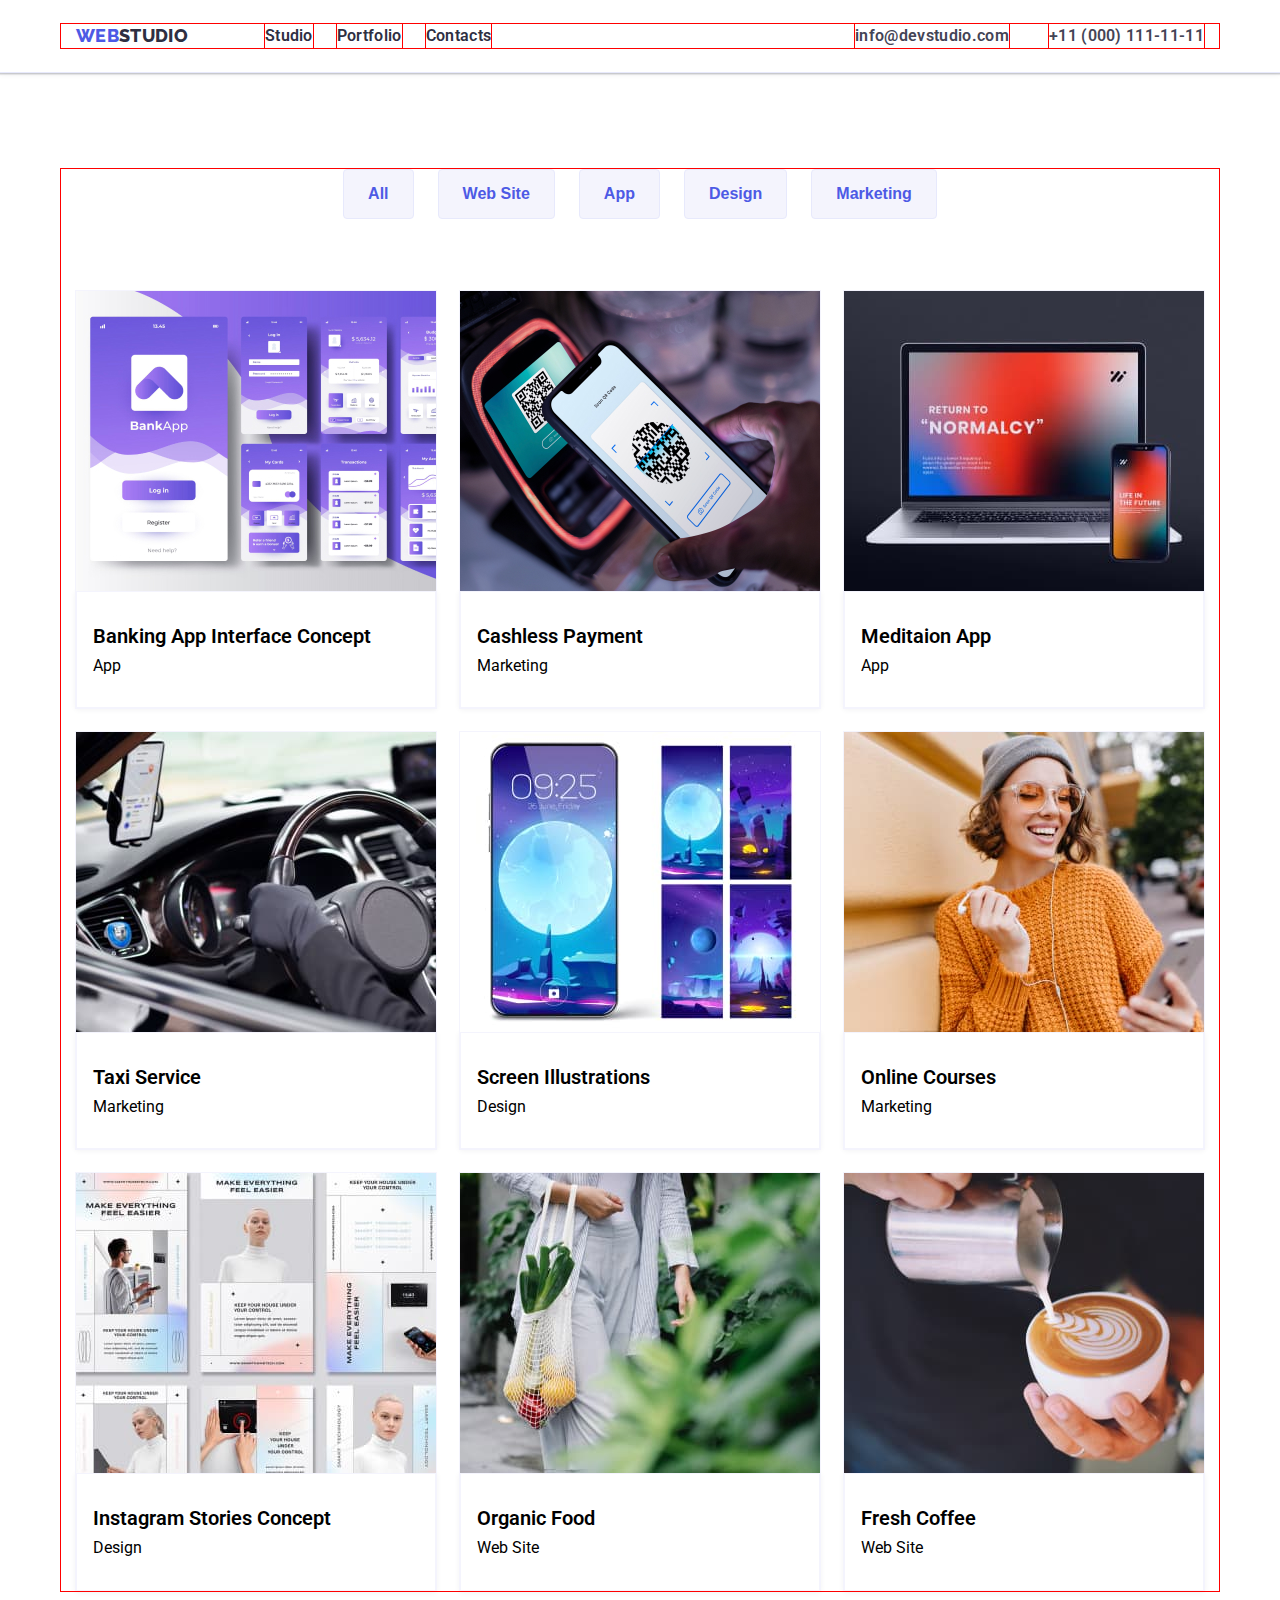
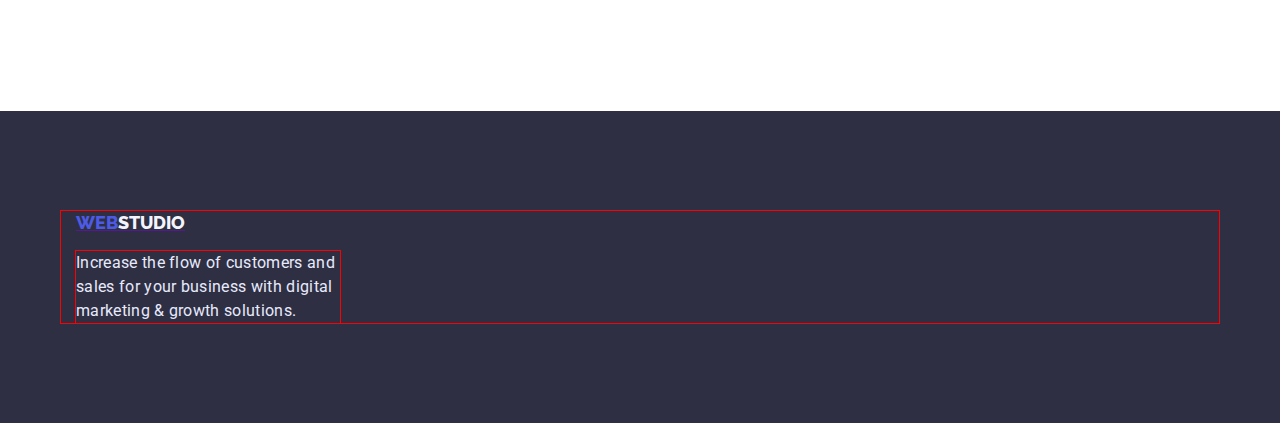
==== portfolio.html @ c6e6eb2b "изучаю ГИТ" ====
<!DOCTYPE html>
<html lang="en">
  <head>
    <meta charset="UTF-8" />
    <meta http-equiv="X-UA-Compatible" content="IE=edge" />
    <meta name="viewport" content="width=device-width, initial-scale=1.0" />
    <link rel="preconnect" href="https://fonts.googleapis.com" />
    <link rel="preconnect" href="https://fonts.gstatic.com" crossorigin />
    <link rel="stylesheet" href="https://cdnjs.cloudflare.com/ajax/libs/modern-normalize/1.1.0/modern-normalize.min.css" integrity="sha512-wpPYUAdjBVSE4KJnH1VR1HeZfpl1ub8YT/NKx4PuQ5NmX2tKuGu6U/JRp5y+Y8XG2tV+wKQpNHVUX03MfMFn9Q==" crossorigin="anonymous" referrerpolicy="no-referrer" />
    <linkrel="preconnect" href="https://fonts.googleapis.com"><link rel="preconnect" href="https://fonts.gstatic.com" crossorigin><link href="https://fonts.googleapis.com/css2?family=Raleway:wght@700&family=Roboto:wght@400;500;700;900&display=swap" rel="stylesheet">
    <link rel="stylesheet" href="./css/style.css">
    <title>Webstudio</title>
  </head>
  
  <body>
<main>
        <!----HEADER----->
        <header class="header"> 
            <div class="container navigation">      
    <a class="logo link" href=""><span class="logo-web">WEB</span><span class="logo-studio">STUDIO</span></a>
    
    <nav class="navigation list link">
        <ul class="menu navigation list link">
            <li class="navigation menu-item list link">
                <a class="a-nav list link" href="./index.html">Studio</a>
            </li>
            <li class="navigation menu-item list link">
                <a class="a-nav list link" href="./portfolio.html">Portfolio</a>
            </li>
            <li class="navigation menu-item list link">
                <a class="a-nav list link" href="">Contacts</a>
            </li>
    </ul>
    </nav>
    <a href="mailto:info@devstudio.com" class="contact-list-link">info@devstudio.com</a>
    <a  href="tel:+110001111111" class="contact-list-link">+11 (000) 111-11-11</a>
    </div>
        </header>
    
    

<!--MENU-->
<section class="main-pf">
    <div class="container">
<ul class="container-meny-pf">
    <li><button type="button" class="menu-btn">All</button>
    </li>
    <li>
        <button type="button" class="menu-btn">Web Site</button>
    </li>
    <li>
        <button type="button" class="menu-btn">App</button>
    </li>
    <li>
        <button type="button" class="menu-btn">Design</button>
    </li>
    <li>
        <button type="button" class="menu-btn">Marketing</button>
    </li>
</ul>
    <!--</div>-->



<!--<div class="container">-->
<ul class="img-container">
<li>
    <div class="pf-naim-text">
    <img src="./img/pf1.jpg" alt="banking app interface concept" width="360">
    <div class="pf-h3-p">
        <h3 class="portfolio-name">Banking App Interface Concept</h3>
    <p class="portfolio-text">App</p>
</div>
</div>
</li>

<li>
    <div class="pf-naim-text"> 
    <img src="./img/pf22.jpg" alt="cashless" width="360">
    <div class="pf-h3-p">
    <h3 class="portfolio-name">Cashless Payment</h3>
    <p class="portfolio-text">Marketing</p>
</div>
</div>
</li>

<li>
    <div class="pf-naim-text"> 
    <img src="./img/pf3.jpg" alt="meditaion" width="360"> 
    <div class="pf-h3-p">
<h3 class="portfolio-name">Meditaion App</h3>
<p class="portfolio-text">App</p>
</div>
</div>
</li>

<li>
    <div class="pf-naim-text"> 
    <img src="./img/pf4.jpg" alt="taxi" width="360">
    <div class="pf-h3-p">
    <h3 class="portfolio-name">Taxi Service</h3>
    <p class="portfolio-text">Marketing</p>
</div>
</div>
</li>

<li>
    <div class="pf-naim-text"> 
    <img src="./img/pf5.jpg" alt="screen" width="360">
<div class="pf-h3-p">
    <h3 class="portfolio-name">Screen Illustrations</h3>
    <p class="portfolio-text">Design</p>
</div>
</div>
</li>

<li>
    <div class="pf-naim-text"> 
    <img src="./img/pf6.jpg" alt="courses" width="360">
    <div class="pf-h3-p">
    <h3 class="portfolio-name">Online Courses</h3>
    <p class="portfolio-text">Marketing</p>
</div>
</div>
</li>

<li>
    <div class="pf-naim-text"> 
    <img src="./img/pf7.jpg" alt="instagram" width="360">
    <div class="pf-h3-p">
    <h3 class="portfolio-name">Instagram Stories Concept</h3>
    <p class="portfolio-text">Design</p>
</div>
</div>
</li>

<li>
    <div class="pf-naim-text"> 
    <img src="./img/pf8.jpg" alt="organic"width="360">
    <div class="pf-h3-p">
    <h3 class="portfolio-name">Organic Food</h3>
    <p class="portfolio-text">Web Site</p>
</div>
</div>
</li>

<li>
    <div class="pf-naim-text"> 
    <img src="./img/pf9.jpg" alt="fghfgh" width="360">
    <div class="pf-h3-p">
    <h3 class="portfolio-name">Fresh Coffee</h3>
    <p class="portfolio-text">Web Site</p>
</div>
</div>
</li>
</ul>
</div>
</section>
    <!--FOOTER-->
    
    <footer class="footer">
        <div class="container">
<div class="footer-container">
<a class="logo-footer" href=""><span class="logo-web">WEB</span><span class="studio-footer">STUDIO</span> </a>
<div class="footer-text-container">
<p class="footer-text">Increase the flow of customers and sales for your business with digital marketing & growth solutions.</p>
</div>
</div>
</div>
</footer>
</main>
  </body>
</html>
---- css/style.css ----
html {
  box-sizing: border-box;
}
* {
  margin: 0;
  padding: 0;
  list-style: none;
  box-sizing: border-box;
}
*,
*::after,
*::before {
  box-sizing: inherit;
}
.container {
  width: 1158px;
  padding-left: 15px;
  padding-right: 15px;
  outline: 1px solid red;
  margin: 0 auto;
}
p,
h1,
h2,
h3,
h4,
h5,
h6 {
  margin: 0;
}
ul,
ol {
  margin: 0;
  padding-left: 0;
}
img {
  display: block;
  max-width: 100%;
  height: auto;
}
address {
  font-size: normal;
}
.list-container {
  list-style: none;
  display: flex;
  margin: 0 auto;
  gap: 24px;
  border: none;
  padding-top: 96px;
  padding-bottom: 72px;
}
.link {
  text-decoration: none;
}
:root {
  --accent-color: #4d5ae5;
  --text-color: #2e2f42;
  --bg-gradient: linear-gradient(rgba(46, 47, 66, 0.7), rgba(46, 47, 66, 0.7));
}
body {
  font-family: "Roboto", "sans-serif";
}

.header {
  padding-top: 24px;
  padding-bottom: 24px;
  border-bottom: 1px solid #e7e9fc;
  box-shadow: 0px 2px 1px rgba(46, 47, 66, 0.08),
    0px 1px 1px rgba(46, 47, 66, 0.16), 0px 1px 6px rgba(46, 47, 66, 0.08);
}

/*.container-header {
  padding-top: 24px;
  padding-bottom: 24px;
}*/
.logo {
  font-family: "Raleway", "sans-serif";
  color: var(--text-color);
  font-weight: 800;
  font-size: 18px;
  line-height: 1.33;

  margin-right: 77px;
}

.logo-web {
  font-family: "Raleway", "sans-serif";
  font-weight: 800;
  font-size: 18px;
  line-height: 1.33;
  color: #4d5ae5;
}

.logo-studio {
  font-family: "Raleway", "sans-serif";
  font-weight: 800;
  font-size: 18px;
  line-height: 1.33;
  color: var(--text-color);
}
.menu {
  display: flex;
  gap: 40px;
  color: var(--text-color);
}

.contact-list-link {
  list-style: none;
  text-decoration: none;
  color: #434455;
  margin-left: 40px;
  outline: 1px solid red;
}

.navigation {
  font-weight: 600;
  font-size: 16px;
  line-height: 1.5;
  color: var(--text-color);
  letter-spacing: 0.02em;
  margin-right: auto;
  outline: 1px solid red;
  display: flex;
}
.link:hover,
.link:focus {
  color: #4d5ae5;
}
.navigation link link {
  color: var(--text-color);
}
.background {
  background: #2e2f42;
  background-image: var(--bg-gradient), url(../img/hero-img.jpg);
  background-repeat: no-repeat;
  background-position: center;
  background-size: cover;
  padding-top: 192px;
  padding-bottom: 192px;
}

.a-nav {
  color: #2e2f42;
}
.name-hero {
  color: #ffffff;
  font-weight: 600;
  font-size: 56px;
  line-height: 1.07;
  width: 492px;
  margin: 0 auto;
  margin-bottom: 48px;
}

.hero-btn {
  background: var(--accent-color);
  box-shadow: 0px 4px 4px rgba(0, 0, 0, 0.15);
  border-radius: 4px;
  font-family: "Roboto";
  font-weight: 600;
  color: #ffffff;
  font-weight: 600;
  font-size: 16px;
  line-height: 1.19;
  min-width: 170px;
  height: 51px;
  border-radius: 4px;
  offset: 0px, 4px;
  cursor: pointer;
  display: block;
  margin: 0 auto;
  border: none;
}

.hero-btn:hover,
.hero-btn:focus {
  background: #404bbf;
  color: #ffffff;
}
.adge {
  padding-top: 120px;
  padding-bottom: 120px;
  outline: 1px solid red;
}
.adge-list {
  display: flex;
  gap: 24px;
}
.adg-link {
  width: 100%;
  height: 100%;
  background: #f4f4fd;
  border-radius: 4px;
  display: flex;
  align-items: center;
  justify-content: center;
  padding: 24px 100px;
  margin-bottom: 8px;
}
.adge-item {
  width: calc((100%-72px) / 4);
  /*width: 264px;*/
  height: 112px;
  /*margin-bottom: 8px;*/
}
.team-container {
  padding-top: 120px;
  padding-bottom: 110px;
  background: #f4f4fd;
}

.main-name-section {
  font-size: 36px;
  color: var(--text-color);
  line-height: 1.11;
  margin-bottom: 72px;
  text-align: center;
}

.container-servis {
  padding-top: 120px;
  padding-bottom: 120px;
}
.team {
  background: #f4f4fd;
  padding-top: 120px;
  padding-bottom: 120px;
}
.team-h3-p {
  padding-top: 32px;
  padding-bottom: 32px;
  text-align: center;
  background: #ffffff;
  /*margin-bottom: 8px;*/

  box-shadow: 0px 1px 6px rgba(46, 47, 66, 0.08),
    0px 1px 1px rgba(46, 47, 66, 0.16), 0px 2px 1px rgba(46, 47, 66, 0.08);
  border-radius: 0px 0px 4px 4px;
}

.team-list-soc {
  display: flex;
  justify-content: center;
  gap: 24px;
  margin-top: 8px;
}
.team-item-soc {
  width: 40px;
  height: 40px;
}
.team-link-soc {
  width: 100%;
  height: 100%;
  background-color: #4d5ae5;
  border-radius: 50%;
  display: flex;
  justify-content: center;
  align-items: center;
}

.main-name {
  color: var(--text-color);
  font-weight: 600;
  font-size: 20px;
  line-height: 1.2;
  /*margin-top: 8px;*/
  margin-bottom: 8px;
}
.main-text {
  color: #434455;
  font-size: 16px;
  line-height: 1.5;
  /* margin-bottom: 8px;*/
}

.img-team {
  min-height: 300px;
  border: 1px solid #e7e9fc;
}
.name-block {
  color: var(--text-color);
  font-weight: 600;
  font-size: 36px;
  line-height: 1.11;
}
.name-block-color {
  background: #f4f4fd;
  padding-top: 120px;
  padding-bottom: 120px;
  outline: 1px solid red;
}
.list {
  display: flex;
  gap: 24px;
}
.customers {
  padding-top: 130px;
  padding-bottom: 120px;
}
.customers-name {
  font-weight: 700;
  font-size: 36px;
  line-height: 1.11;
  text-align: center;
  margin-bottom: 72px;
}
.customers-list {
  display: flex;
  gap: 24px;
}
.customers-item {
  width: calc((100%-120px) / 6);
  height: 88px;
}
.customers-link {
  width: 100%;
  height: 100%;
  border: 1px solid #8e8f99;
  border-radius: 4px;
  display: flex;
  align-items: center;
  justify-content: center;
  fill: #404bbf;
}
/*.customers-link-icon{
  fill: currentColor;
}*/

.customers-link-icon:hover,
.customers-link-icon:focus {
  border-color:#404bbf;
  fill: #404bbf;
}
.footer {
  background: #2e2f42;
  padding-top: 100px;
  padding-bottom: 100px;
  display: flex;
}

.studio-footer {
  font-family: "Raleway", "sans-serif";
  color: #f4f4fd;
  font-weight: 800;
  font-size: 18px;
  line-height: 1.16;
}
.footer-text {
  color: #e7e9fc;
  font-weight: 400;
  font-size: 16px;
  line-height: 1.5;
  letter-spacing: 0.02em;
  margin-top: 16px;
}
.footer-text-container {
  width: 264px;
  outline: 1px solid red;
}

.footer-text-soc {
  font-weight: 500;
  font-size: 16px;
  line-height: 1.5;
  color: #ffffff;
  margin-bottom: 16px;
}

.footer-list-soc {
  display: flex;
  justify-content: center;
  gap: 16px;
}

.footer-item-soc {
  width: 40px;
  height: 40px;
}
.footer-item-soc:hover,
.footer-item-soc:focus {
  background: #31D0AA;
  border-radius: 50%;
}

.footer-link-soc {
  width: 100%;
  height: 100%;
  background-color: rgba(255, 255, 255, 0.1);
  border-radius: 50%;
  display: flex;
  justify-content: center;
  align-items: center;
  
}

/*======================PORTFOLIO==============*/
.main-pf {
  padding-top: 96px;
  padding-bottom: 120px;
}
.menu-btn {
  font-weight: 600;
  font-size: 16px;
  line-height: 1.5;
  color: #4d5ae5;
  background: #f4f4fd;
  border: 1px solid #e7e9fc;
  border-radius: 4px;
  cursor: pointer;
  text-align: center;
  padding: 12px 24px;
}
.menu-btn:hover,
.menu-btn:focus {
  background: #404bbf;
  color: #ffffff;
}
.pf-naim-text {
  outline: 1px solid #f4f4fd;
}
.pf-naim-text + .pf-naim-text {
  margin-top: 48px;
}

.img-container {
  width: calc(100%-48px) / 3;
  display: flex;
  flex-wrap: wrap;
  row-gap: 48px;
  gap: 24px;
  /*padding-bottom: 120px;*/
}

.container-meny-pf {
  display: flex;
  gap: 24px;
  text-align: center;
  margin-bottom: 72px;
  justify-content: center;
}
.portfolio-name {
  font-weight: 600;
  font-size: 20px;
  line-height: 1.2;
  margin-bottom: 8px;
}
.portfolio-text {
  /*margin-top: 8px;
  padding-bottom: 32px;*/

  font-weight: 400;
  font-size: 16px;
  line-height: 1.2;
}
.pf-h3-p {
  padding-top: 32px;
  padding-bottom: 32px;
  padding-right: 16px;
  padding-left: 16px;
  border: 0.5px solid #f4f4fd;
  box-shadow: 0px 1px 6px rgba(46, 47, 66, 0.08);
}
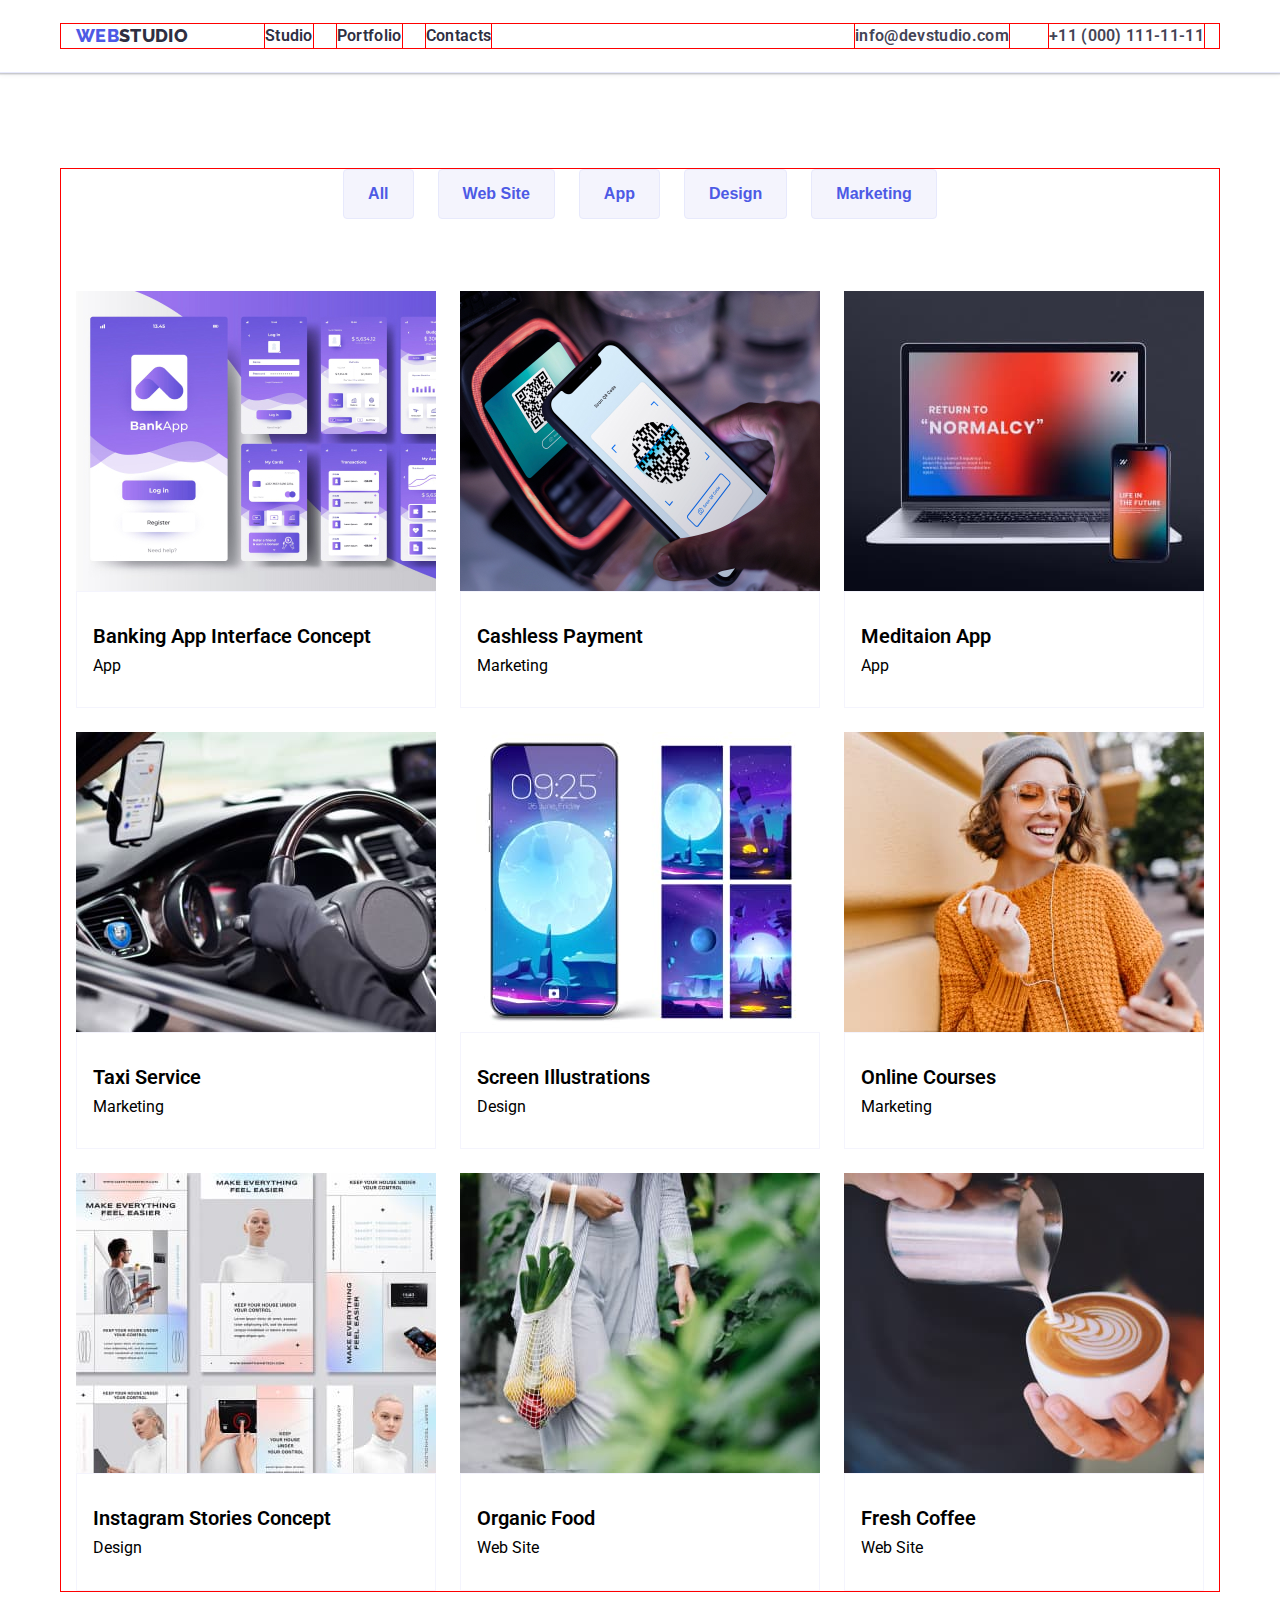
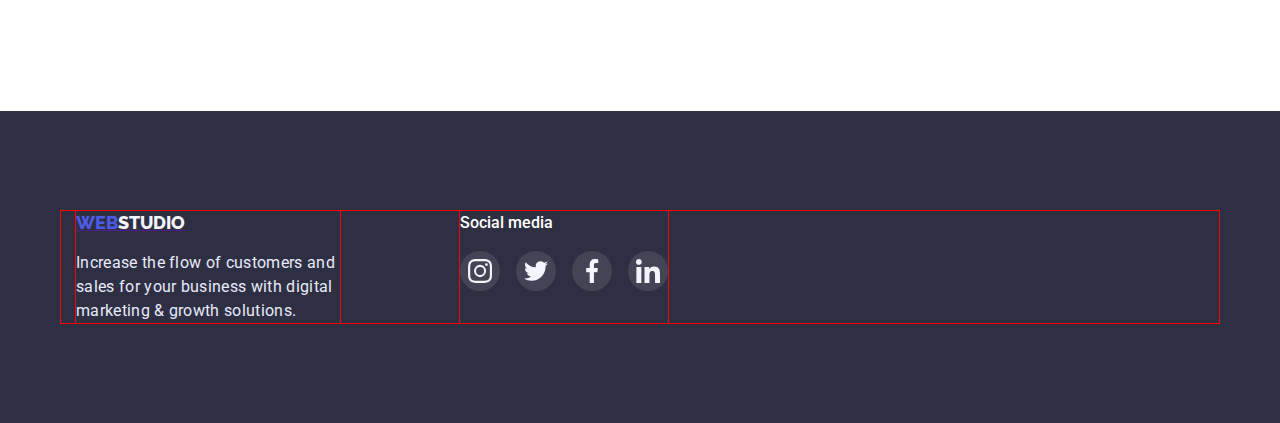
==== commit dbc1c9f4: "Внес поправки" ====
--- a/portfolio.html
+++ b/portfolio.html
@@ -159,15 +159,48 @@
     <!--FOOTER-->
     
     <footer class="footer">
-        <div class="container">
-<div class="footer-container">
-<a class="logo-footer" href=""><span class="logo-web">WEB</span><span class="studio-footer">STUDIO</span> </a>
-<div class="footer-text-container">
-<p class="footer-text">Increase the flow of customers and sales for your business with digital marketing & growth solutions.</p>
-</div>
-</div>
-</div>
-</footer>
+        <div class="container container-footer">
+                    <div class="contant">
+                        <a class="logo-footer" href=""><span class="logo-web">WEB</span><span
+                    class="studio-footer">STUDIO</span> </a>
+                    <p class="footer-text">Increase the flow of customers and sales for your business with digital
+                    marketing & growth solutions.</p>
+                </div>    
+            <div class="wrap">
+            <h4 class="footer-text-soc">Social media</h4>
+            <ul class="footer-list-soc">
+                <li class="footer-item-soc link">
+                    <a href="" class="footer-link-soc link">
+                        <svg class="footer-link-soc-icon" width="24" height="24">
+                            <use href="./img/icon.svg#icon-instagram-2"></use>
+                        </svg>
+                    </a>
+                </li>
+                <li class="footer-item-soc link">
+                    <a href="" class="footer-link-soc link">
+                        <svg class="footer-link-soc-icon" width="24" height="24">
+                            <use href="./img/icon.svg#icon-twitter-1"></use>
+                        </svg>
+                    </a>
+                </li>
+                <li class="footer-item-soc link">
+                    <a href="" class="footer-link-soc link">
+                        <svg class="footer-link-soc-icon" width="24" height="24">
+                            <use href="./img/icon.svg#icon-facebook-1"></use>
+                        </svg>
+                    </a>
+                </li>
+                <li class="footer-item-soc link">
+                    <a href="" class="footer-link-soc link">
+                        <svg class="footer-link-soc-icon" width="24" height="24">
+                            <use href="./img/icon.svg#icon-linkedin-1"></use>
+                        </svg>
+                    </a>
+                </li>
+            </ul>
+        </div>
+    </div>
+    </footer>
 </main>
   </body>
 </html>
--- a/css/style.css
+++ b/css/style.css
@@ -187,6 +187,11 @@
   display: flex;
   gap: 24px;
 }
+.adge-item {
+  width: calc((100% - 72px) / 4);
+  height: 112px;
+  margin-bottom: 8px;
+}
 .adg-link {
   width: 100%;
   height: 100%;
@@ -195,15 +200,11 @@
   display: flex;
   align-items: center;
   justify-content: center;
+  /*padding: 24px 100px;*/
+  margin-bottom: 8px;
   padding: 24px 100px;
-  margin-bottom: 8px;
-}
-.adge-item {
-  width: calc((100%-72px) / 4);
-  /*width: 264px;*/
-  height: 112px;
-  /*margin-bottom: 8px;*/
-}
+}
+
 .team-container {
   padding-top: 120px;
   padding-bottom: 110px;
@@ -232,13 +233,18 @@
   padding-bottom: 32px;
   text-align: center;
   background: #ffffff;
+  border-radius: 0px 0px 4px 4px;
   /*margin-bottom: 8px;*/
-
+  border: 1px solid #ffffff;
+}
+.team-h3-p:hover,
+.team-h3-p:focus {
   box-shadow: 0px 1px 6px rgba(46, 47, 66, 0.08),
     0px 1px 1px rgba(46, 47, 66, 0.16), 0px 2px 1px rgba(46, 47, 66, 0.08);
-  border-radius: 0px 0px 4px 4px;
-}
-
+}
+/*.team-h3-p:focus {
+  box-shadow: 0px 1px 6px rgba(46, 47, 66, 0.08), 0px 1px 1px rgba(46, 47, 66, 0.16), 0px 2px 1px rgba(46, 47, 66, 0.08);
+}*/
 .team-list-soc {
   display: flex;
   justify-content: center;
@@ -248,6 +254,9 @@
 .team-item-soc {
   width: 40px;
   height: 40px;
+}
+.team-link-soc-icon{
+  fill: #F4F4FD;
 }
 .team-link-soc {
   width: 100%;
@@ -258,7 +267,11 @@
   justify-content: center;
   align-items: center;
 }
-
+.team-link-soc:hover,
+.team-link-soc:focus {
+  background: #404bbf;
+  
+}
 .main-name {
   color: var(--text-color);
   font-weight: 600;
@@ -304,6 +317,7 @@
   line-height: 1.11;
   text-align: center;
   margin-bottom: 72px;
+  /*padding-top: 130px;*/
 }
 .customers-list {
   display: flex;
@@ -312,33 +326,47 @@
 .customers-item {
   width: calc((100%-120px) / 6);
   height: 88px;
+  border: 1px solid #8e8f99;
+  border-radius: 4px;
+}
+.customers-item:hover,
+.customers-item:focus {
+  border: 1px solid #404bbf;
+  /*border-radius: 4px;*/
 }
 .customers-link {
   width: 100%;
   height: 100%;
   border: 1px solid #8e8f99;
-  border-radius: 4px;
+  /*border-radius: 4px;*/
   display: flex;
   align-items: center;
   justify-content: center;
+  fill: #afb1b8;
+}
+.customers-link:hover,
+.customers-link:focus {
   fill: #404bbf;
-}
-/*.customers-link-icon{
-  fill: currentColor;
-}*/
-
-.customers-link-icon:hover,
-.customers-link-icon:focus {
-  border-color:#404bbf;
-  fill: #404bbf;
-}
+  border-color: #404bbf;
+}
+
 .footer {
   background: #2e2f42;
   padding-top: 100px;
   padding-bottom: 100px;
   display: flex;
 }
-
+.contant {
+  width: 264px;
+  margin-right: 120px;
+  outline: 1px solid red;
+}
+.container-footer {
+  display: flex;
+}
+/*.footer-container {
+  width: 264px;
+}*/
 .studio-footer {
   font-family: "Raleway", "sans-serif";
   color: #f4f4fd;
@@ -353,23 +381,30 @@
   line-height: 1.5;
   letter-spacing: 0.02em;
   margin-top: 16px;
+  /*width: 264px;*/
 }
 .footer-text-container {
-  width: 264px;
-  outline: 1px solid red;
-}
-
+  /*width: 264px;*/
+  outline: 1px solid red;
+}
+.wrap {
+  display: block;
+  /*flex-direction: column;*/
+  outline: 1px solid red;
+}
 .footer-text-soc {
   font-weight: 500;
   font-size: 16px;
   line-height: 1.5;
   color: #ffffff;
+
   margin-bottom: 16px;
+  /*display: flex;*/
 }
 
 .footer-list-soc {
   display: flex;
-  justify-content: center;
+  /*justify-content: center;*/
   gap: 16px;
 }
 
@@ -377,9 +412,12 @@
   width: 40px;
   height: 40px;
 }
+.footer-link-soc-icon{
+  fill: #F4F4FD;
+}
 .footer-item-soc:hover,
 .footer-item-soc:focus {
-  background: #31D0AA;
+  background: #31d0aa;
   border-radius: 50%;
 }
 
@@ -391,8 +429,10 @@
   display: flex;
   justify-content: center;
   align-items: center;
-  
-}
+}
+/*.social{
+  outline: 1px solid red; 
+ }*/
 
 /*======================PORTFOLIO==============*/
 .main-pf {
@@ -415,16 +455,20 @@
 .menu-btn:focus {
   background: #404bbf;
   color: #ffffff;
-}
-.pf-naim-text {
-  outline: 1px solid #f4f4fd;
-}
+  box-shadow: 0px 3px 1px rgba(0, 0, 0, 0.1), 0px 2px 1px rgba(0, 0, 0, 0.08),
+    0px 2px 2px rgba(0, 0, 0, 0.12);
+}
+/*.pf-naim-text {
+  border: 0.5px solid #F4F4FD;
+  
+}*/
+
 .pf-naim-text + .pf-naim-text {
   margin-top: 48px;
 }
 
 .img-container {
-  width: calc(100%-48px) / 3;
+  width: calc(100% - 48px) / 3;
   display: flex;
   flex-wrap: wrap;
   row-gap: 48px;
@@ -459,5 +503,10 @@
   padding-right: 16px;
   padding-left: 16px;
   border: 0.5px solid #f4f4fd;
-  box-shadow: 0px 1px 6px rgba(46, 47, 66, 0.08);
-}
+  /*box-shadow: 0px 1px 6px rgba(46, 47, 66, 0.08);*/
+}
+.pf-naim-text:hover,
+.pf-naim-text:focus {
+  box-shadow: 0px 1px 6px rgba(46, 47, 66, 0.08),
+    0px 1px 1px rgba(46, 47, 66, 0.16), 0px 2px 1px rgba(46, 47, 66, 0.08);
+}
